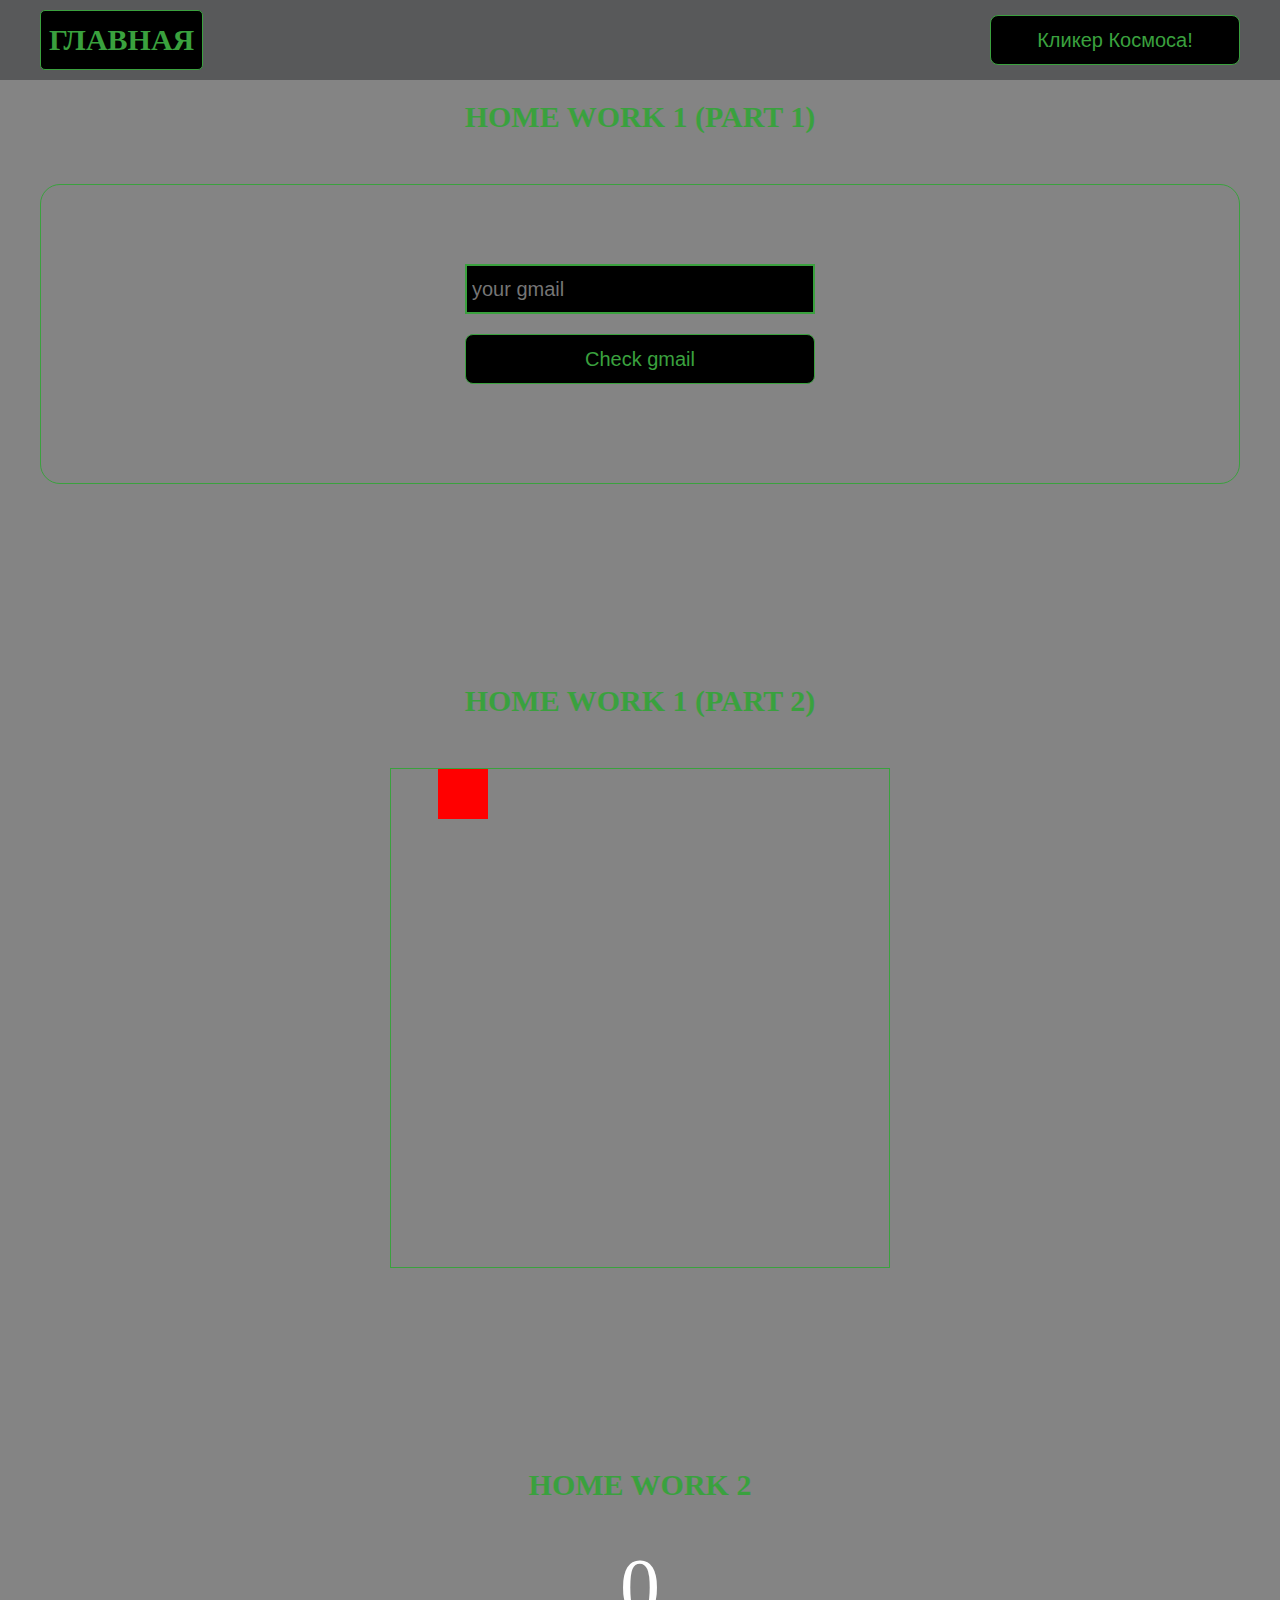
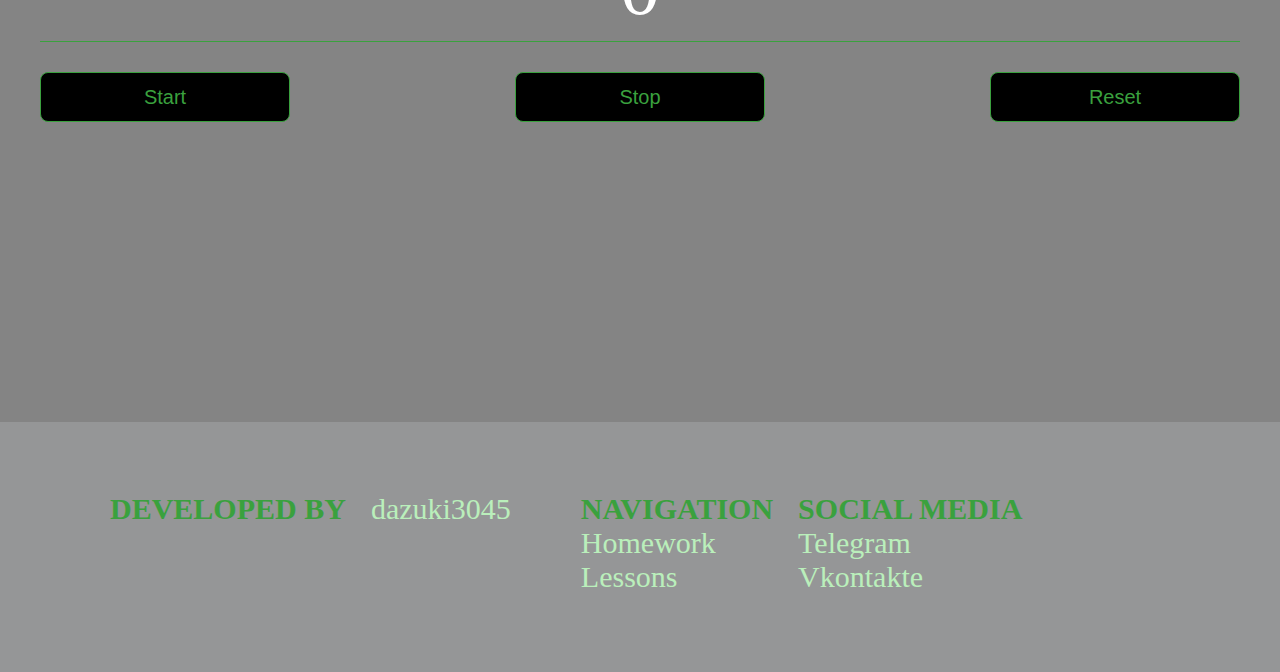
==== spaceProject/pages/home_works.html @ 55826f33 "Add files via upload" ====
<!DOCTYPE html>
<html lang="en">
<head>
    <meta charset="UTF-8">
    <title>Home Works</title>
    <link rel="stylesheet" href="../css/style.css">
    <link rel="stylesheet" href="../css/core.css">
    <link rel="stylesheet" href="../css/home_works.css">
</head>
<body>

<div class="wrapper">
    <div class="header">
        <div class="container">
            <div class="inner_header">
                <a href="../index.html">
                    <div class="logotype">
                        <h2>Главная</h2>
                    </div>
                </a>
                <a href="PlanetClicker.html"><button class="btn" id="btn-get">Кликер Космоса!</button></a>
            </div>
        </div>
    </div>

    <div class="gmail_block">
        <div class="container">
            <h3>Home work 1 (part 1)</h3>
            <div class="inner_gmail_block">
                <div class="form_gmail">
                    <label for="gmail_input"></label>
                    <input type="text" id="gmail_input" placeholder="your gmail">
                    <button class="btn" id="gmail_button">Check gmail</button>
                    <span class="checker" id="gmail_result"></span>
                </div>
            </div>
        </div>
    </div>

    <div class="move_block">
        <div class="container">
            <h3>Home work 1 (part 2)</h3>
            <div class="inner_move_block">
                <div class="parent_block">
                    <div class="child_block"></div>
                </div>
            </div>
        </div>
    </div>

    <div class="stopwatch">
        <div class="container">
            <h3>Home work 2 </h3>
            <div class="time">
                <div class="time_block">
                    <div class="interval" id="seconds">0</div>
                </div>
            </div>
            <div class="time_buttons">
                <button class="btn" id="start">Start</button>
                <button class="btn" id="stop">Stop</button>
                <button class="btn" id="reset">Reset</button>
            </div>
        </div>
    </div>

    <div class="characters">
        <div class="container">
            <div class="characters-list">

            </div>
        </div>
    </div>

    <div class="footer">
        <div class="container">
            <div class="footer_inner">
                <div class="footer_item">
                    <h3>Developed by</h3>
                    <a href="https://t.me/dazuki3045">dazuki3045</a>
                </div>
                <div class="footer_item">
                    <div class="footer_list">
                        <h3>Navigation</h3>
                        <ul>
                            <li>
                                <a href="home_works.html">Homework</a>
                            <li>
                            <li>
                                <a href="lessons.html">Lessons</a>
                            <li>
                        </ul>
                    </div>
                    <div class="footer_list">
                        <div class="footer_list">
                            <h3>Social media</h3>
                            <ul>
                                <li>
                                    <a href="https://t.me/dazuki3045">Telegram</a>
                                <li>
                                <li>
                                    <a href="https://vk.com/dazuki3045">Vkontakte</a>
                                <li>
                            </ul>
                        </div>
                    </div>
                </div>
            </div>
        </div>
    </div>
</div>

<div class="modal">
    <div class="modal_dialog">
        <div class="modal_content">
            <form action="#">
                <div class="modal_close">&times;</div>
                <div class="modal_title">Мы свяжемся с вами как можно быстрее!</div>
                <input required placeholder="Ваше имя" name="name" type="text" class="modal_input">
                <input required placeholder="Ваш номер телефона" name="phone" type="phone" class="modal_input">
                <button class="btn btn_dark btn_min">Перезвонить мне</button>
            </form>
        </div>
    </div>
</div>

</body>
<script src="../js/home_works.js"></script>
<script src="../js/modal.js"></script>
</html>
---- spaceProject/css/style.css ----
/* HEADER */

.header {
    height: 80px;
    background-color:rgba(44, 45, 47, 0.5);
    display: flex;
    align-items: center;
    width: 100%;
    position: fixed;
    top: 0;
    z-index: 2;
}

.inner_header {
    height: 100%;
    display: flex;
    align-items: center;
    justify-content: space-between;
}

/* LOGOTYPE */

.logotype {
    display: flex;
    align-items: center;
    justify-content: center;
    font-size: 22px;
    height: 60px;
    width: fit-content;
    background: black;
    padding: 8px;
    color: white;
    border: 1px solid var(--orange);
    border-radius: 5px;
    cursor: pointer;
}

/* HEADER MENU */

.menu {
    display: flex;
    justify-content: space-around;
    width: 600px;
}

.menu_link a {
    color: var(--black);
    text-transform: uppercase;
}

.menu_link a:hover {
    text-decoration: underline;
}

/* MAIN BLOCK */

.main_block {
    padding: 100px 0;
    background-color:rgba(10, 10, 10, 0.5);
}

/* BUTTONS COLOR PICKER */

.colors-buttons {
    display: flex;
    justify-content: space-between;
    margin-top: 50px;
}

.btn-color {
    border-radius: 20px;
    border-color: white !important;
}

/* FOOTER */

.footer {
    background-color:rgba(44, 45, 47, 0.5);
    width: 100%;
}

.inner_footer {
    display: flex;
    align-items: center;
    justify-content: center;
    height: 100px;
}

.footer h2 {
    text-transform: uppercase;
    color: var(--orange);
    font-weight: 600;
}


/* SLIDER BLOCK */

.slider_block {
    padding: 100px 0;
    background-color:rgba(10, 10, 10, 0.5);
}

.slider {
    position: relative;
    width: 100%;
    height: 300px;
    overflow: hidden;
    border: 3px solid var(--orange);
    border-radius: 20px;
    display: flex;
    align-items: center;
    justify-content: space-between;
    padding: 0 30px;
}

.slide {
    position: absolute;
    top: 60px;
    left: 0;
    width: 100%;
    height: 100%;
    display: none;
    transition: opacity 0.5s ease-in-out;
}

.slide_card {
    color: white;
    margin: 0 auto;
    width: 500px;
    text-align: center;
}

.slide_card h3 {
    color: white;
    text-transform: uppercase;
    font-size: 22px;
}

.slide_card p {
    font-size: 16px;
    text-align: justify;
    margin: 10px 0;
}

.slide_card a {
    color: var(--orange);
    text-decoration: underline;
}

.slide.active_slide {
    display: block;
}

/* VIDEO BLOCK */

.block_video {
    background-color:rgba(10, 10, 10, 0.5);
    padding: 100px 0;
}

.inner_block_video {
    display: flex;
    justify-content: center;
    margin-top: 50px;
}

/* MODAL */

.modal {
    position: fixed;
    height: 100%;
    width: 100%;
    top: 0;
    left: 0;
    z-index: 2;
    background: rgba(0, 0, 0, 0.5);
    backdrop-filter: blur(10px);
    display: none;
}

.modal_dialog {
    max-width: 500px;
    margin: 200px auto;
}

.modal_content {
    position: relative;
    width: 100%;
    padding: 40px;
    background-color: black;
    border: 2px solid var(--orange);
    border-radius: 4px;
    max-height: 80vh;
    overflow-y: auto;
}

.modal_content form {
    display: flex;
    flex-direction: column;
    align-items: center;
}

.modal_close {
    position: absolute;
    top: 8px;
    right: 14px;
    font-size: 30px;
    color: red;
    opacity: 0.5;
    font-weight: 700;
    border: none;
    background-color: transparent;
    cursor: pointer;
}

.modal_title {
    text-align: center;
    font-size: 22px;
    text-transform: uppercase;
    color: white;
}

.modal_input, .btn_min {
    width: 100% !important;
    margin-top: 10px;
}


/*-------BOTTLE-------*/

.botlle {
    background-color:rgba(10, 10, 10, 0.5);
    padding: 100px 0;
}

.botlle h3 {
    margin-bottom: 50px;
}

.bottle_inner {
    display: flex;
    justify-content: center;
    align-items: center;
}

.bowl {
    position: relative;
    width: 300px;
    height: 300px;
    background: rgba(255, 255, 255, 0.1);
    border-radius: 50%;
    border: 8px solid transparent;
    animation: animate 5s linear infinite;
    transform-origin: bottom center;
    animation-play-state: run;
}

@keyframes animate {
    0% {
        transform: rotate(0deg);
    }
    25% {
        transform: rotate(22deg);
    }
    50% {
        transform: rotate(0deg);
    }
    75% {
        transform: rotate(-22deg);
    }
    100% {
        filter: hue-rotate(360deg);
    }
}

.bowl::before {
    content: "";
    position: absolute;
    top: -15px;
    left: 50%;
    transform: translateX(-50%);
    width: 40%;
    height: 30px;
    border: 15px solid #444;
    border-radius: 50%;
    box-shadow: 0 10px #222;

}

.bowl::after {
    content: "";
    position: absolute;
    top: 35%;
    left: 50%;
    transform: translate(-50%, -50%);
    width: 150px;
    height: 60px;
    background: rgba(255, 255, 255, 0.05);
    transform-origin: center;
    animation: animatebowlshadow 5s linear infinite;
    border-radius: 50%;
    animation-play-state: running;

}


@keyframes animatebowlshadow {
    0% {
        left: 50%;
        width: 150px;
        height: 60px;
    }
    25% {
        left: 55%;
        width: 140px;
        height: 65px;
    }
    50% {
        left: 50%;
        width: 150px;
        height: 60px;
    }
    75% {
        left: 45%;
        width: 140px;
        height: 65px;
    }
    100% {


    }
}


.liquid {
    position: absolute;
    top: 50%;
    left: 5px;
    right: 5px;
    bottom: 5px;
    background: #1ae907;
    border-bottom-left-radius: 150px;
    border-bottom-right-radius: 150px;
    filter: drop-shadow(0 0 80px #1ae907);
    transform-origin: top center;
    animation: animateliquid 5s linear infinite;
    animation-play-state: running;
}

@keyframes animateliquid {
    0% {
        transform: rotate(0deg);
    }
    25% {
        transform: rotate(-22deg);
    }
    30% {
        transform: rotate(-23deg);
    }
    50% {
        transform: rotate(0deg);
    }
    75% {
        transform: rotate(22deg);
    }
    80% {
        transform: rotate(23deg);
    }
    100% {
        transform: rotate(0deg);
    }


}

.liquid::before {
    content: "";
    position: absolute;
    top: -10px;
    width: 100%;
    height: 20px;
    background: #15be05;
    border-radius: 50%;
    filter: drop-shadow(0 0 80px #15be05);
}

.shadow {
    position: absolute;
    top: calc(50% + 150px);
    left: 50%;
    transform: translate(-50%, -50%);
    width: 260px;
    height: 40px;
    background: rgba(0, 0, 0, 0.5);
    border-radius: 50%;
    animation: animateshadow 5s linear infinite;
    animation-play-state: running;

}

@keyframes animateshadow {
    0% {
        left: 50%;
        width: 260px;
        height: 40px;
        top: calc(50% + 150px);

    }

    25% {
        left: 55%;
        width: 265px;
        height: 30px;
        top: calc(50% + 130px);

    }
    50% {
        left: 50%;
        width: 260px;
        height: 40px;
        top: calc(50% + 150px);

    }
    75% {
        left: 45%;
        width: 265px;
        height: 30px;
        top: calc(50% + 130px);

    }
    100% {
    }
}

.footer_inner {
    display: flex;
    height: 250px;
    padding: 70px;
    gap: 70px;
}

.footer_item {
    display: flex;
    gap: 25px;
}

.planet {
    background-color:rgba(10, 10, 10, 0.3);
}

.planet img {
    width: 768px;
    height: 432px;
}

.planet_item {
    display: flex;
}

.planet h3 {
    margin-bottom: 15px;
}

.blackHole h3 {
    margin-bottom: 15px;
}

.blackHole {
    background-color:rgba(10, 10, 10, 0.5);
}

.spaceText {
    color: white;
    font-size: 16px;
    letter-spacing: 3px;
}

.blackHoleText {
    color: white;
    font-size: 16px;
    letter-spacing: 3px;
}


.blackHole_item {
    display: flex;
}

.blackHole img {
    width: 720px;
    height: 720px;
    margin-bottom: 100px;
}

.hole_item {
    display: flex;
    justify-content: center;
}

.hole img {
    width: 200px;
    height: 200px;
    align-items: center;
    margin-top: 50px;
    margin-bottom: 75px;
}

.hole {
    background-color:rgba(10, 10, 10, 0.5);
}
---- spaceProject/css/core.css ----
* {
    margin: 0;
    padding: 0;
    box-sizing: border-box;
}

.container {
    width: 1200px;
    margin: 0 auto;
}

body {
    font-family:"fantasy", cursive;
    background: url('https://cdn.pixabay.com/animation/2023/03/19/02/34/02-34-11-741_512.gif')fixed;
}

.btn {
    width: 250px;
    height: 50px;
    font-size: 20px;
    cursor: pointer;
    border: 1px solid var(--orange);
    background: black;
    color: var(--orange);
    border-radius: 8px;
}

.btn:hover {
    background: #414349;
}

.btn:active {
    background: #56585D;
    border: 2px solid var(--orange);
}

a {
    text-decoration: none;
    cursor: pointer;
    color: #baefbb;
    font-size: 30px;
}

a:hover {
    color: #3aa13e;
}

li {
    list-style: none;
}

h1 {
    text-align: center;
    font-size: 70px;
    color: #3aa13e;
    margin: 0 auto;
    text-transform: uppercase;
    font-weight: 600;
}

h2 {
    text-align: center;
    font-size: 30px;
    color: #3aa13e;
    margin: 0 auto;
    text-transform: uppercase;
    font-weight: 600;
}

h3 {
    text-align: center;
    font-size: 30px;
    color: #3aa13e;
    margin: 0 auto;
    text-transform: uppercase;
    font-weight: 600;
}

h4 {
    font-size: 24px;
    color: white;
    text-transform: uppercase;
    font-weight: 600;
}

strong {
    color: #F79300;
}

label {
    font-size: 24px;
    color: var(--orange);
}

input {
    width: 350px;
    height: 50px;
    font-size: 20px;
    padding-left: 5px;
    color: var(--orange);
    background: black;
    border: 2px solid var(--orange);
}

.checker {
    color: white;
    font-size: 30px;
}

.btn-slide {
    display: block;
    width: 100px;
    height: 100px;
    background: var(--orange);
    color: black;
    font-size: 20px;
    text-transform: uppercase;
    border-radius: 50%;
    font-weight: 800;
    z-index: 1;
}

.btn-slide:hover {
    background: #b68733 !important;
    cursor: pointer;
    color: white;
}

:root {
    --orange: #3aa13e;
    --black: #baefbb;
}
---- spaceProject/css/home_works.css ----
/* GMAIL BLOCK */

.gmail_block {
    background-color:rgba(10, 10, 10, 0.5);
    padding: 100px 0;
}

.inner_gmail_block {
    margin-top: 50px;
    display: flex;
    justify-content: space-evenly;
    border: 1px solid var(--orange);
    height: 300px;
    border-radius: 20px;
    align-items: center;
}

.form_gmail {
    display: flex;
    flex-direction: column;
    align-items: center;
}

.form_gmail button {
    width: 100%;
    margin: 20px 0;
}

/* MOVE BLOCK */

.move_block {
    background-color:rgba(10, 10, 10, 0.5);
    padding: 100px 0;
}

.inner_parent_block {
    height: 400px;
    width: 400px;
    border: 1px solid var(--orange);
    border-radius: 18px;
}

.parent_block {
    height: 500px;
    width: 500px;
    border: 1px solid var(--orange);
    position: relative;
    margin: 0 auto;
    /*box-sizing: content-box;*/
}

.child_block {
    position: absolute;
    top: 0;
    width: 50px;
    height: 50px;
    background-color: red;
}

.inner_move_block {
    margin-top: 50px;
}

/*----ANALOG CLOCK-----*/

.clock {
    --clock-size: 360px;
    width: var(--clock-size);
    height: var(--clock-size);
    position: absolute;
    inset: 0;
    margin: auto;
    border-radius: 50%;
    color: white;
}

.spike {
    position: absolute;
    width: 8px;
    height: 1px;
    background: #fff9;
    line-height: 20px;
    transform-origin: 50%;
    z-index: 5;
    inset: 0;
    margin: auto;
    font-style: normal;
    transform: rotate(var(--rotate)) translateX(var(--dail-size));
}
.spike:nth-child(5n+1) {
    box-shadow: -7px 0 #fff9;
}
.spike:nth-child(5n+1):after {
    content: attr(data-i);
    position: absolute;
    right: 22px;
    top: -10px;
    transition: 1s linear;
    transform: rotate(calc( var(--dRotate) - var(--rotate)));
}

.seconds {
    --dRotate: 0deg;
    --dail-size: calc((var(--clock-size)/ 2) - 8px);
    font-weight: 800;
    font-size: 18px;
    transform: rotate(calc( -1 * var(--dRotate)));
    position: absolute;
    inset: 0;
    margin: auto;
    transition: 1s linear;
}

.minutes {
    --dail-size: calc((var(--clock-size)/ 2) - 65px);
    font-size: 16px;
    transform: rotate(calc( -1 * var(--dRotate)));
    position: absolute;
    inset: 0;
    margin: auto;
    transition: 1s linear;
}

.stop-anim {
    transition: 0s linear;
}
.stop-anim .spike:after {
    transition: 0s linear !important;
}

.hour {
    font-size: 70px;
    font-weight: 900;
    position: absolute;
    left: 50%;
    top: 50%;
    transform: translate(-50%, -50%);
}

.minute {
    font-size: 36px;
    font-weight: 900;
    position: absolute;
    background: #000;
    z-index: 10;
    right: calc(var(--clock-size)/ 4.5);
    top: 50%;
    transform: translateY(-50%);
}
.minute:after {
    content: "";
    position: absolute;
    border: 2px solid #fff;
    border-right: none;
    height: 50px;
    left: -10px;
    top: 50%;
    border-radius: 40px 0 0 40px;
    width: calc(var(--clock-size)/ 2.75);
    transform: translatey(-50%);
}


/*-------STOP WATCH------ */

.time {
    color: white;
    display: flex;
    justify-content: center;
    font-size: 80px;
    height: 100px;
    width: 100%;
    border-bottom: 1px solid var(--orange);
    margin-top: 40px;
}

.time_block {
    display: flex;
    width: 500px;
    justify-content: center;
}

.stopwatch {
    padding: 100px 0;
    background-color:rgba(10, 10, 10, 0.5);
}

.time_buttons {
    margin-top: 30px;
    width: 100%;
    display: flex;
    justify-content: space-between;
}

/*--------CHARACTERS---------*/

.characters {
    background-color:rgba(10, 10, 10, 0.5);
}

.characters-list {
    padding: 100px 0;
    display: flex;
    justify-content: space-between;
    flex-wrap: wrap;
    gap: 15px;
}

.character-card {
    border: 2px solid var(--orange);
    padding: 10px;
    width: 250px;
    display: flex;
    flex-direction: column;
    gap: 10px;
    text-align: center;
}

.character-photo {
    width: 100%;
    height: 150px;
    border: 2px solid var(--orange);
    margin: 0 auto;
}

.character-photo img {
    width: 100%;
    height: 100%;
    object-fit: cover;
}
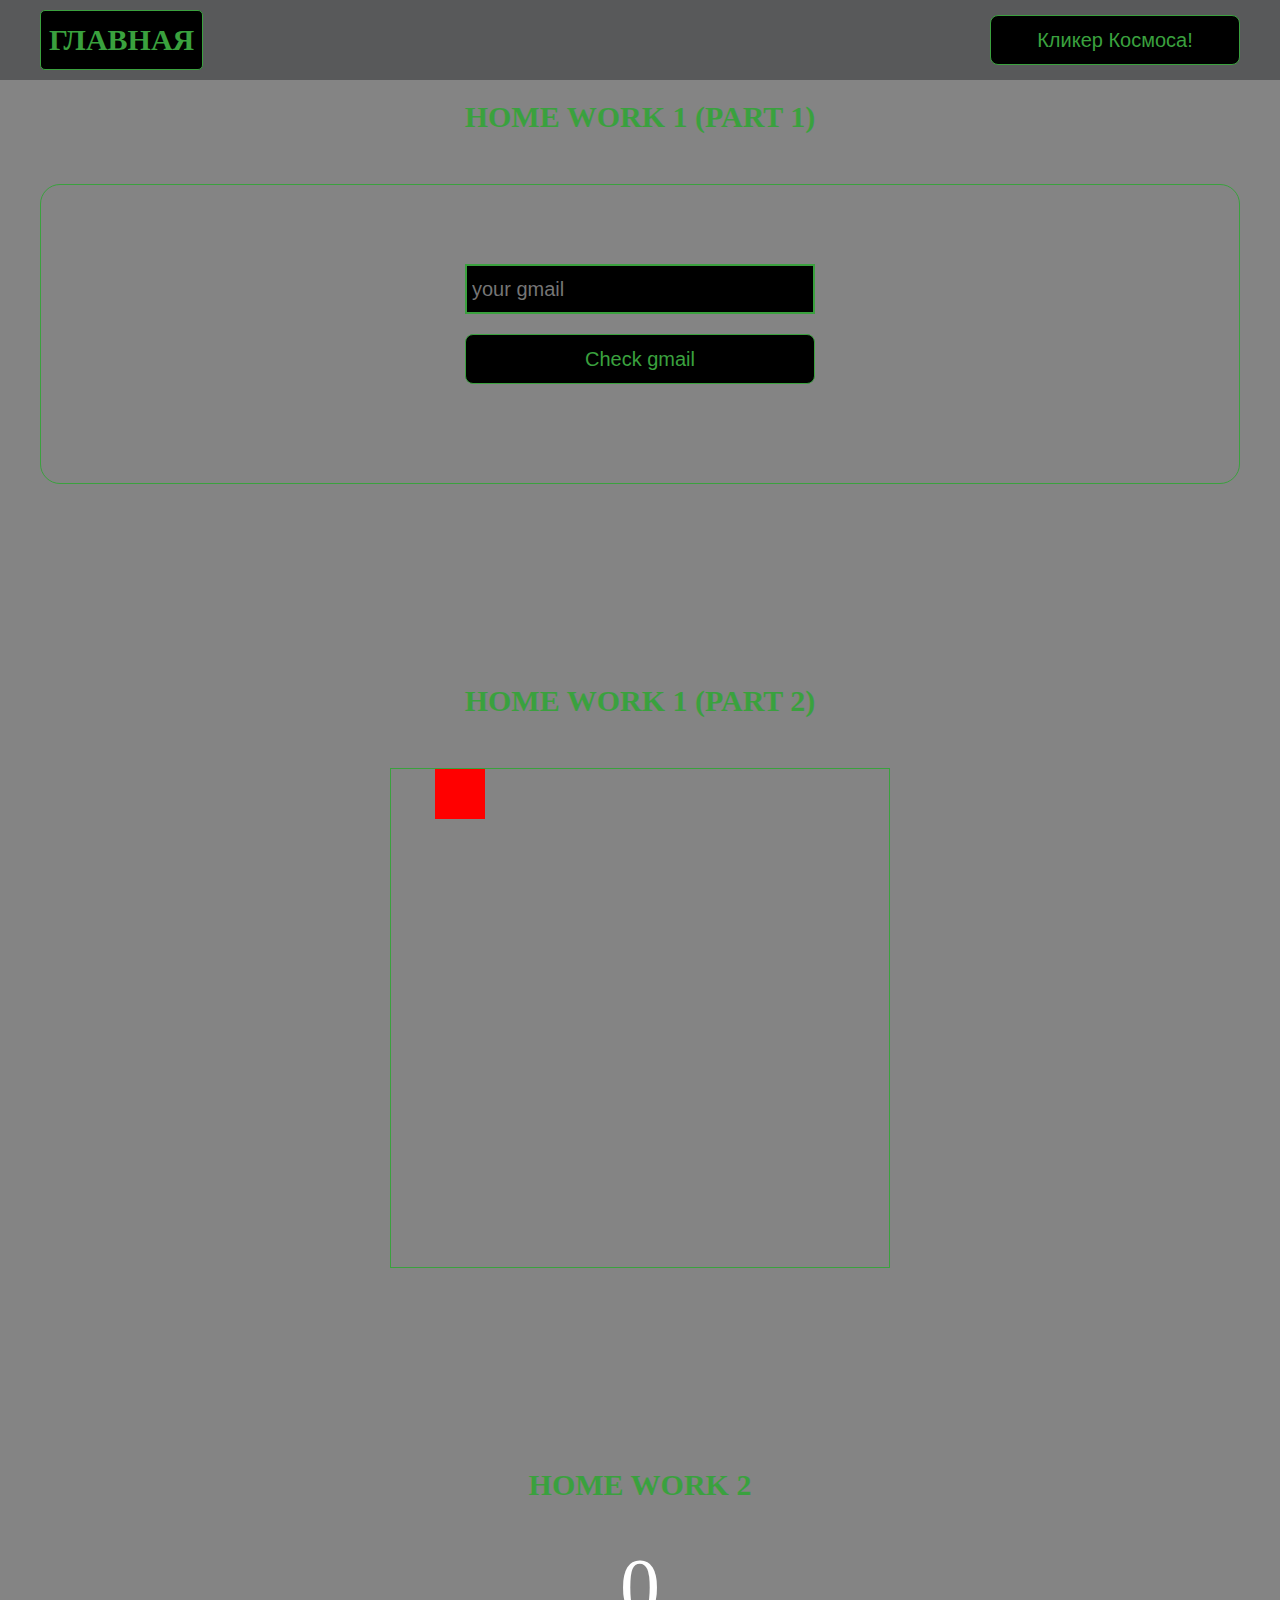
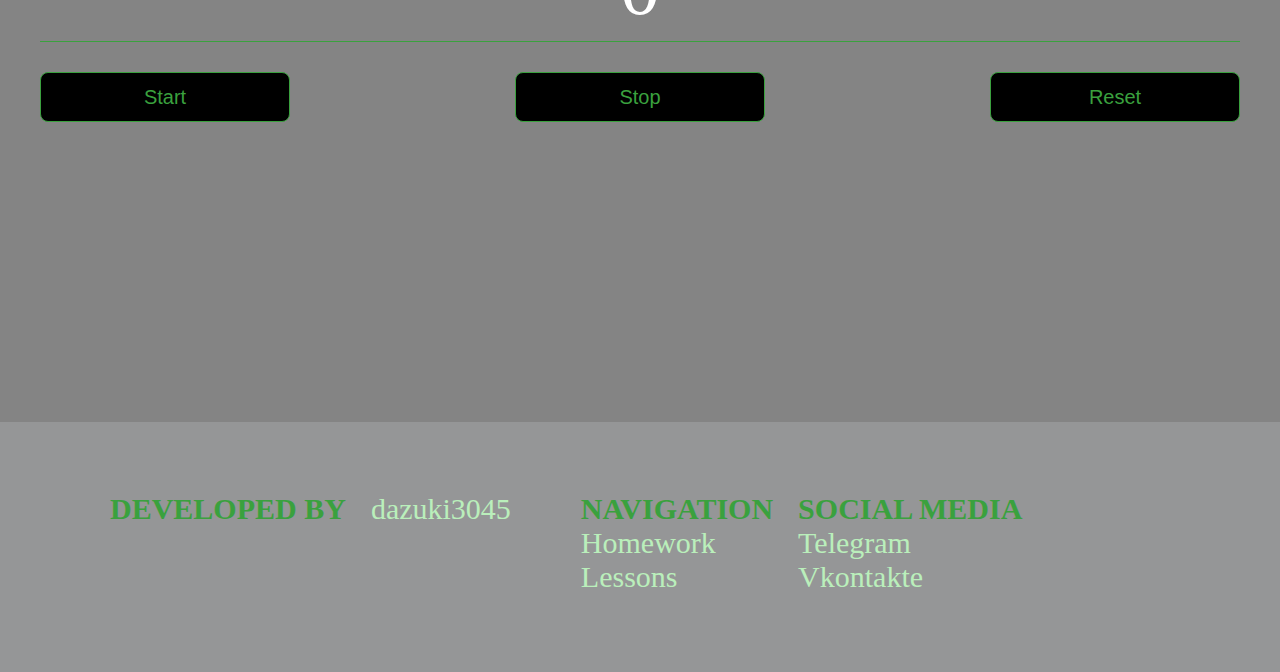
==== commit 45d29b3a: "Add files via upload" ====
--- a/spaceProject/pages/home_works.html
+++ b/spaceProject/pages/home_works.html
@@ -3,6 +3,7 @@
 <head>
     <meta charset="UTF-8">
     <title>Home Works</title>
+    <link rel="icon" href="https://cdn-icons-png.flaticon.com/512/1258/1258323.png">
     <link rel="stylesheet" href="../css/style.css">
     <link rel="stylesheet" href="../css/core.css">
     <link rel="stylesheet" href="../css/home_works.css">
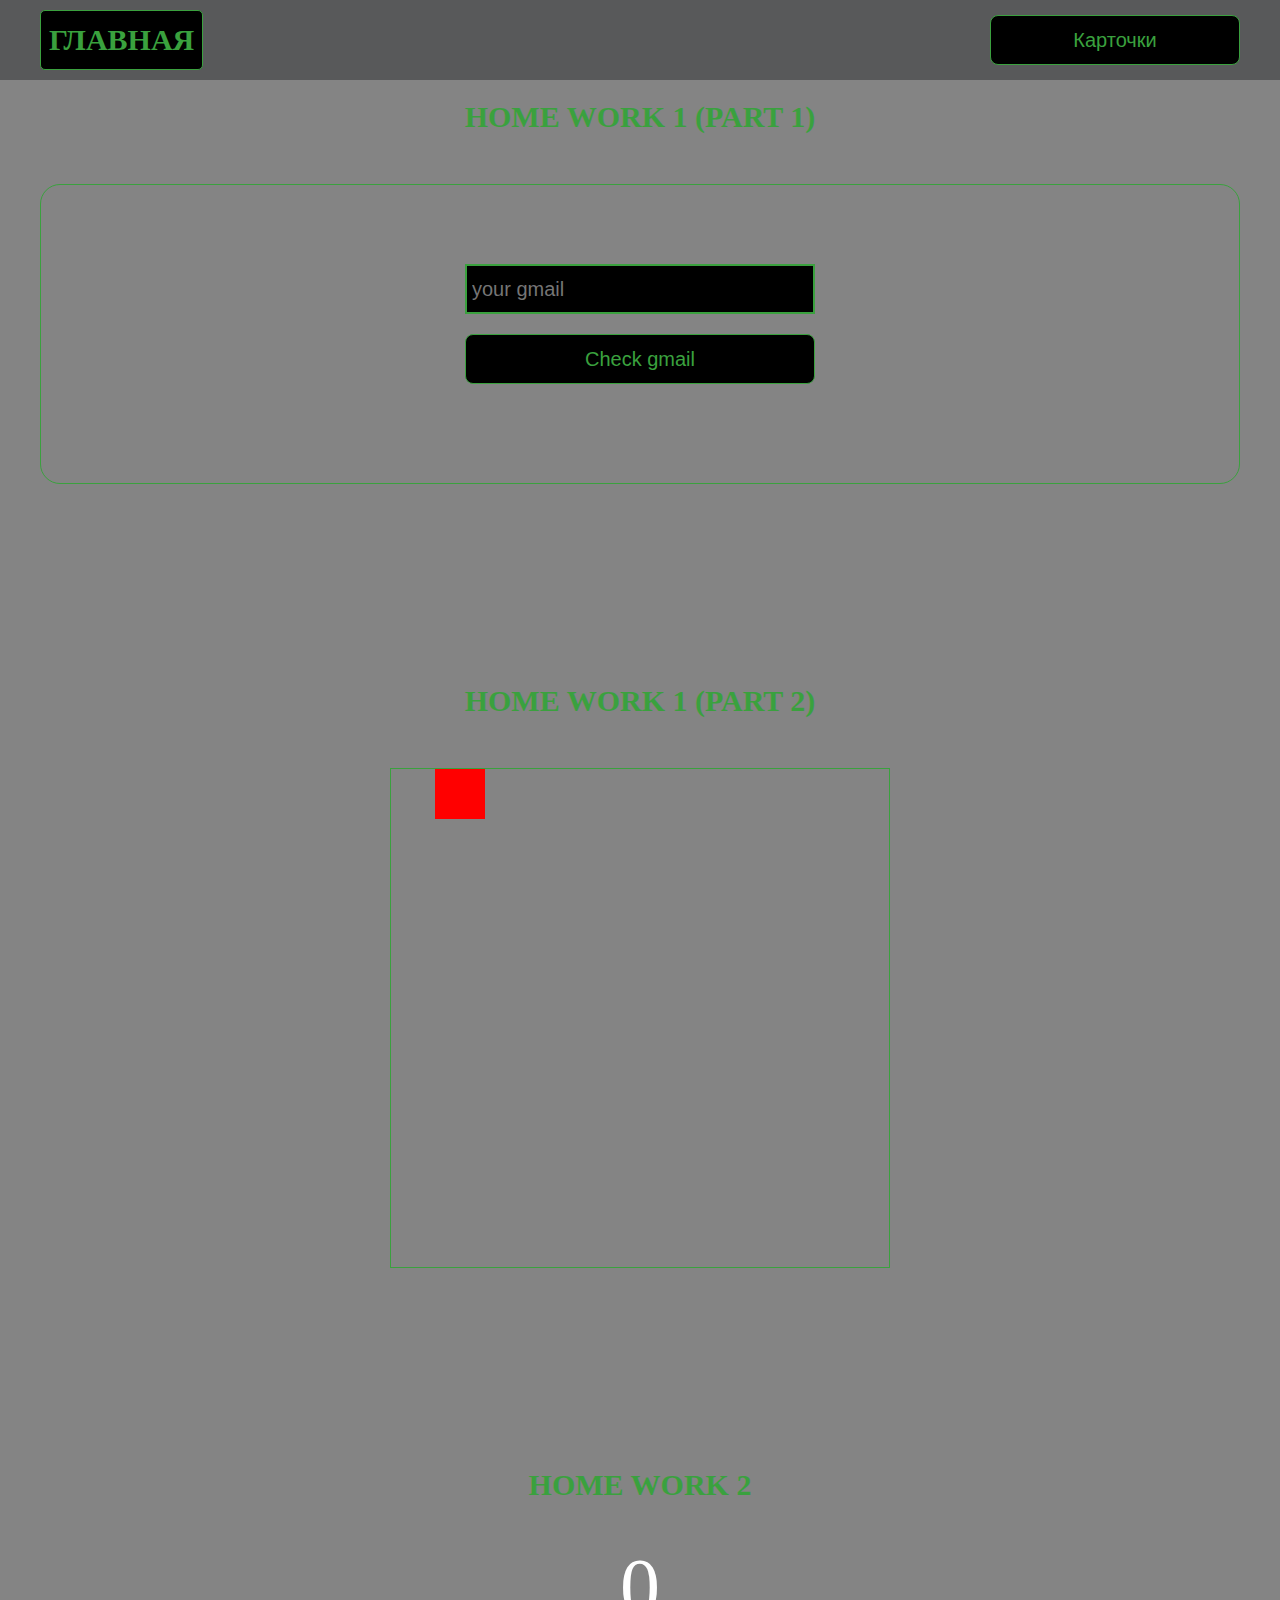
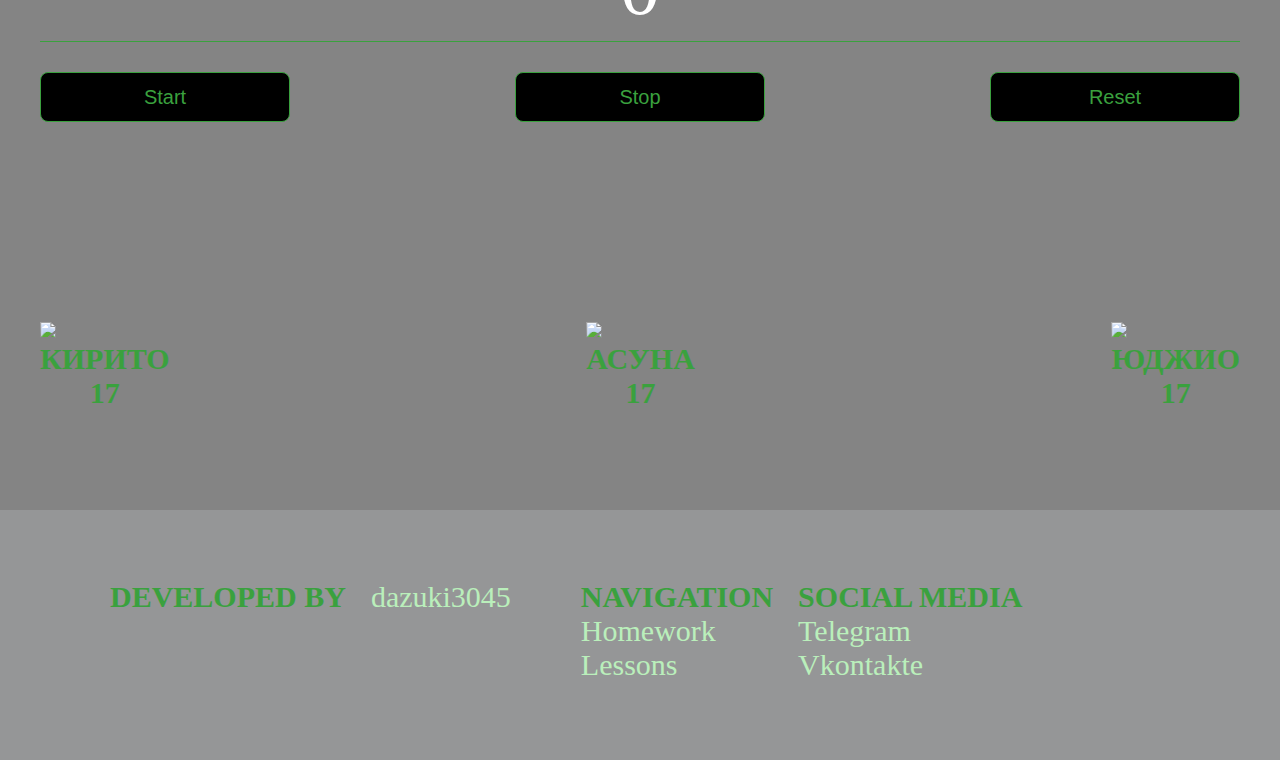
==== commit fe21beba: "add homework  rewrote requests to fetch" ====
--- a/spaceProject/pages/home_works.html
+++ b/spaceProject/pages/home_works.html
@@ -19,7 +19,7 @@
                         <h2>Главная</h2>
                     </div>
                 </a>
-                <a href="PlanetClicker.html"><button class="btn" id="btn-get">Кликер Космоса!</button></a>
+                <a href="card.html"><button class="btn" id="btn-get">Карточки</button></a>
             </div>
         </div>
     </div>
